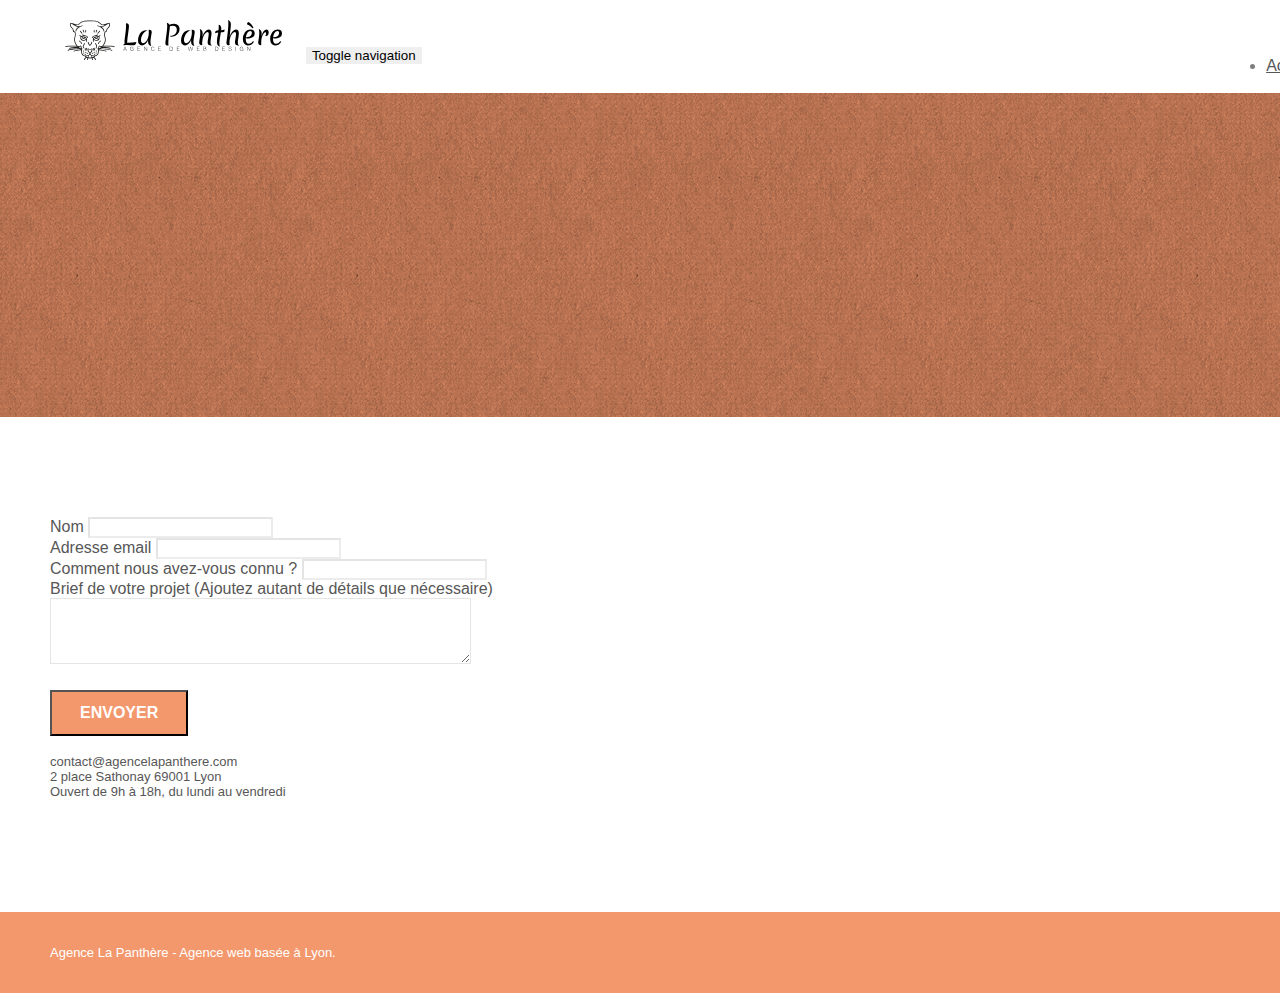
==== page2.html @ 2d872449 "Initial commit" ====
<!doctype html>
<html lang="fr">
<head>
    <meta charset="utf-8">
    <meta name="keywords" content="">
    <meta name="description" content="L'agence panthère est une agence de web design qui aide les entreprises a devenir attractive sur internet"">
    <meta name="viewport" content="width=device-width, initial-scale=1.0, viewport-fit=cover">
    <link rel="shortcut icon" type="image/png" href="favicon.jpg">
    
	<link rel="stylesheet" type="text/css" href="./css/bootstrap.min.css">
	<link rel="stylesheet" type="text/css" href="style.css">
	<link rel="stylesheet" type="text/css" href="./css/font-awesome.min.css">
	<link rel="stylesheet" type="text/css" href="./css/et-line.min.css">
	
    
	<script src="./js/jquery-2.1.0.min.js"></script>
	<script src="./js/bootstrap.min.js"></script>
	<script src="./js/blocs.min.js"></script>
	<script src="./js/jqBootstrapValidation.js"></script>
	<script src="./js/formHandler.js"></script>
    <title>page2</title>

    
<!-- Analytics -->
 
<!-- Analytics END -->
    
</head>
<body>
<!-- Principal conteneur -->
<div class="page-container">
    
<!-- bloc-0 -->
<div class="bloc bgc-white l-bloc " id="bloc-0">
	<div class="container bloc-sm">
		<nav class="navbar row">
			<div class="navbar-header">
				<a class="navbar-brand" href="index.html"><img src="img/agence-la-panthere-monochrome.svg" alt="atlanta web design logo" height="40" /></a>
				<button id="nav-toggle" type="button" class="ui-navbar-toggle navbar-toggle" data-toggle="collapse" data-target=".navbar-1">
					<span class="sr-only">Toggle navigation</span><span class="icon-bar"></span><span class="icon-bar"></span><span class="icon-bar"></span>
				</button>
			</div>
			<div class="collapse navbar-collapse navbar-1 special-dropdown-nav">
				<ul class="site-navigation nav navbar-nav">
					<li>
						<a href="index.html">Accueil</a>
					</li>
					<li>
					</li>
					<li>
						<a href="page2.html">page2 &gt;</a>
					</li>
				</ul>
			</div>
		</nav>
	</div>
</div>
<!-- bloc-0 END -->

<!-- bloc-6 -->
<div class="bloc bg-dots-bg bg-repeat bgc-atomic-tangerine d-bloc bloc-bg-texture texture-paper" id="bloc-6">
	<div class="container bloc-lg">
		<div class="row">
			<div class="col-sm-12">
				<h1 class="text-center hero-bloc-text tc-white">
					Parlons web design !
				</h1>
				<p class="text-center mg-lg tc-white tight-width-whitespace">
					Nous sommes ravis que vous souhaitiez collaborer avec notre agence.<br>
					Parlez-nous de votre projet en complétant le formulaire ci-dessous.
				</p>
			</div>
		</div>
	</div>
</div>
<!-- bloc-6 END -->

<!-- bloc-7 -->
<div class="bloc bgc-white l-bloc" id="bloc-7">
	<div class="container bloc-lg">
		<div class="row">
			<div class="col-sm-6">
				<form id="form_1" novalidate success-msg="Your message has been sent." fail-msg="Sorry it seems that our mail server is not responding, Sorry for the inconvenience!">
					<div class="form-group">
						<label>
							Nom
						
						<input id="name" class="form-control" required /></label>
					</div>
					<div class="form-group">
						<label>
							Adresse email
						
						<input id="email" class="form-control" type="email" required /></label>
					</div>
					<div class="form-group">
						<label>
							Comment nous avez-vous connu ?
						
						<input class="form-control" type="email" required id="input_504" /></label>
					</div>
					<div class="form-group">
						<label>
							Brief de votre projet (Ajoutez autant de détails que nécessaire)<br>
						<textarea id="message" class="form-control" rows="4" cols="50" required></textarea></label>
					</div> 
					<button class="bloc-button btn btn-lg btn-block cta-hero btn-atomic-tangerine" type="submit">
						Envoyer
					</button>
				</form>
			</div>
			<div class="col-sm-6">
				<p>
					contact@agencelapanthere.com<br>2 place Sathonay 69001 Lyon<br>Ouvert de 9h à 18h, du lundi au vendredi<br>
				</p>
			</div>
		</div>
	</div>
</div>
<!-- bloc-7 END -->

<!-- ScrollToTop Button -->
<a class="bloc-button btn btn-d scrollToTop" onclick="scrollToTarget('1')"><span class="fa fa-chevron-up"></span></a>
<!-- ScrollToTop Button END-->


<!-- Footer - bloc-8 -->
<div class="bloc bgc-atomic-tangerine d-bloc" id="bloc-8">
	<div class="container bloc-sm">
		<div class="row">
			<div class="col-sm-12">
				<p class="text-center white">
					Agence La Panthère - Agence web basée à Lyon.<br>
				</p>
			</div>
		</div>
	</div>
</div>
<!-- Footer - bloc-8 END -->

</div>
<!-- Principal conteneur END -->
    

</body>
</html>
---- style.css ----
body {
    margin: 0;
    padding: 0;
    background: #FFF;
    overflow-x: hidden;
    -webkit-font-smoothing: antialiased;
    -moz-osx-font-smoothing: grayscale;
}
.text-center{
    font-size: 13px;
}

a,
button {
    transition: all .3s ease-in-out;
    outline: none!important;
}

a:hover {
    text-decoration: none;
    cursor: pointer;
}

#page-loading-blocs-notifaction {
    position: fixed;
    top: 0;
    bottom: 0;
    width: 100%;
    z-index: 100000;
    background: #FFFFFF url("img/pageload-spinner.gif") no-repeat center center;
}

.bloc {
    width: 100%;
    clear: both;
    background: 50% 50% no-repeat;
    padding: 0 50px;
    -webkit-background-size: cover;
    -moz-background-size: cover;
    -o-background-size: cover;
    background-size: cover;
    position: relative;
}

.bloc .container {
    padding-left: 0;
    padding-right: 0;
}

.bloc-lg {
    padding: 100px 50px;
}

.bloc-md {
    padding: 50px;
}

.bloc-sm {
    padding: 20px 50px;
}

.bg-center,
.bg-l-edge,
.bg-r-edge,
.bg-t-edge,
.bg-b-edge,
.bg-tl-edge,
.bg-bl-edge,
.bg-tr-edge,
.bg-br-edge,
.bg-repeat {
    -webkit-background-size: auto!important;
    -moz-background-size: auto!important;
    -o-background-size: auto!important;
    background-size: auto!important;
}

.bg-repeat {
    background: repeat;
}

.bg-t-edge {
    background: top no-repeat;
}

.bloc-bg-texture::before {
    content: "";
    background-size: 2px 2px;
    position: absolute;
    top: 0;
    bottom: 0;
    left: 0;
    right: 0;
}

.texture-paper::before {
    background: url("img/texture-paper.png");
    background-size: 280px 280px;
}

.b-parallax {
    background-attachment: fixed;
}

.d-bloc {
    color: rgba(255, 255, 255, .7);
}

.d-bloc button:hover {
    color: rgba(255, 255, 255, .9);
}

.d-bloc .icon-round,
.d-bloc .icon-square,
.d-bloc .icon-rounded,
.d-bloc .icon-semi-rounded-a,
.d-bloc .icon-semi-rounded-b {
    border-color: rgba(255, 255, 255, .9);
}

.d-bloc .divider-h span {
    border-color: rgba(255, 255, 255, .2);
}

.d-bloc .a-btn,
.d-bloc .navbar a,
.d-bloc .navbar-brand,
.d-bloc a .icon-sm,
.d-bloc a .icon-md,
.d-bloc a .icon-lg,
.d-bloc a .icon-xl,
.d-bloc h1 a,
.d-bloc h3 a,
.d-bloc h2 a,
.d-bloc h4 a,
.d-bloc h5 a,
.d-bloc h6 a,
.d-bloc p a {
    color: rgba(255, 255, 255, .6);
}

.d-bloc .a-btn:hover,
.d-bloc .navbar a:hover,
.d-bloc .navbar-brand:hover,
.d-bloc a:hover .icon-sm,
.d-bloc a:hover .icon-md,
.d-bloc a:hover .icon-lg,
.d-bloc a:hover .icon-xl,
.d-bloc h1 a:hover,
.d-bloc h3 a:hover,
.d-bloc h2 a:hover,
.d-bloc h4 a:hover,
.d-bloc h5 a:hover,
.d-bloc h6 a:hover,
.d-bloc p a:hover {
    color: rgba(255, 255, 255, 1);
}

.d-bloc .navbar-toggle .icon-bar {
    background: rgba(255, 255, 255, 1);
}

.d-bloc .btn-wire,
.d-bloc .btn-wire:hover {
    color: rgba(255, 255, 255, 1);
    border-color: rgba(255, 255, 255, 1);
}

.d-bloc .panel {
    color: rgba(0, 0, 0, .5);
}

.d-bloc .panel button:hover {
    color: rgba(0, 0, 0, .7);
}

.d-bloc .panel icon {
    border-color: rgba(0, 0, 0, .7);
}

.d-bloc .panel .divider-h span {
    border-color: rgba(0, 0, 0, .1);
}

.d-bloc .panel .a-btn {
    color: rgba(0, 0, 0, .6);
}

.d-bloc .panel .a-btn:hover {
    color: rgba(0, 0, 0, 1);
}

.d-bloc .panel .btn-wire,
.d-bloc .panel .btn-wire:hover {
    color: rgba(0, 0, 0, .7);
    border-color: rgba(0, 0, 0, .3);
}

.d-bloc .panel,
.l-bloc {
    color: rgba(0, 0, 0, .5);
}

.d-bloc .panel button:hover,
.l-bloc button:hover {
    color: rgba(0, 0, 0, .7);
}

.l-bloc .icon-round,
.l-bloc .icon-square,
.l-bloc .icon-rounded,
.l-bloc .icon-semi-rounded-a,
.l-bloc .icon-semi-rounded-b {
    border-color: rgba(0, 0, 0, .7);
}

.d-bloc .panel .divider-h span,
.l-bloc .divider-h span {
    border-color: rgba(0, 0, 0, .1);
}

.d-bloc .panel .a-btn,
.l-bloc .a-btn,
.l-bloc .navbar a,
.l-bloc .navbar-brand,
.l-bloc a .icon-sm,
.l-bloc a .icon-md,
.l-bloc a .icon-lg,
.l-bloc a .icon-xl,
.l-bloc h1 a,
.l-bloc h3 a,
.l-bloc h2 a,
.l-bloc h4 a,
.l-bloc h5 a,
.l-bloc h6 a,
.l-bloc p a {
    color: rgba(0, 0, 0, .6);
}

.d-bloc .panel .a-btn:hover,
.l-bloc .a-btn:hover,
.l-bloc .navbar a:hover,
.l-bloc .navbar-brand:hover,
.l-bloc a:hover .icon-sm,
.l-bloc a:hover .icon-md,
.l-bloc a:hover .icon-lg,
.l-bloc a:hover .icon-xl,
.l-bloc h1 a:hover,
.l-bloc h3 a:hover,
.l-bloc h2 a:hover,
.l-bloc h4 a:hover,
.l-bloc h5 a:hover,
.l-bloc h6 a:hover,
.l-bloc p a:hover {
    color: rgba(0, 0, 0, 1);
}

.l-bloc .navbar-toggle .icon-bar {
    color: rgba(0, 0, 0, .6);
}

.d-bloc .panel .btn-wire,
.d-bloc .panel .btn-wire:hover,
.l-bloc .btn-wire,
.l-bloc .btn-wire:hover {
    color: rgba(0, 0, 0, .7);
    border-color: rgba(0, 0, 0, .3);
}

.voffset {
    margin-top: 30px;
}

.voffset-lg {
    margin-top: 80px;
}

.row-no-gutters {
    margin-right: 0;
    margin-left: 0;
}

.row.row-no-gutters > [class^="col-"],
.row.row-no-gutters > [class*=" col-"] {
    padding-right: 0;
    padding-left: 0;
}

#bloc-1-hero h1 {
    font-size: 32px;
}

.navbar {
    margin-bottom: 0;
    z-index: 1;
}

.navbar-brand {
    height: auto;
    padding: 3px 15px;
    font-size: 25px;
    font-weight: normal;
    font-weight: 600;
    line-height: 44px;
}

.navbar-brand img {
    max-height: 200px;
    margin: 0 5px 0 0;
    display: inline;
}

.navbar-brand img[src$=svg] {
    min-width: 100px;
}

.nav-center .navbar-brand img {
    margin: 0;
}

.navbar .nav {
    padding-top: 2px;
    margin-right: -16px;
    float: right;
    z-index: 1;
}

.nav > li {
    float: left;
    margin-top: 4px;
    font-size: 16px;
}

.navbar-nav .open .dropdown-menu > li > a {
    text-align: inherit;
}

.nav > li a:hover,
.nav > li a:focus {
    background: transparent;
}

.navbar-toggle {
    margin: 10px 10px 0 0;
    border: 0px;
}

.navbar-toggle:hover {
    background: transparent!important;
}

.navbar-toggle .icon-bar {
    background-color: rgba(0, 0, 0, .5);
    width: 26px;
}

.nav-invert .navbar .nav {
    float: left;
}

.nav-invert .navbar-header,
.nav-invert .navbar-brand {
    float: right;
    position: relative;
    z-index: 2;
}

@media (min-width: 768px) {
    .site-navigation {
        position: absolute;
        top: 50%;
        right: 20px;
        transform: translate(0, -50%);
        -webkit-transform: translateY(-50%);
    }
    .nav > li .dropdown-menu a,
    .nav > li .dropdown-menu a:hover {
        color: #484848;
    }
    .nav-invert .site-navigation {
        left: 0;
        right: 0;
    }
    .nav-center {
        text-align: center;
    }
    .nav-center .navbar-header {
        width: 100%;
    }
    .nav-center .navbar-header,
    .nav-center .navbar-brand,
    .nav-center .nav > li {
        float: none;
        display: inline-block;
    }
    .nav-center .site-navigation {
        position: relative;
        width: 100%;
        right: 0;
        margin-right: 0px;
        margin-top: 20px;
    }
    .nav-center.mini-nav .navbar-toggle {
        float: none;
        margin: 10px auto 0;
    }
}

.nav > li > .dropdown a {
    background: none!important;
    display: block;
    padding: 14px 15px;
}

nav .caret {
    margin: 0 5px;
}

.dropdown-menu .dropdown-menu {
    top: -8px;
    left: 100%;
}

.dropdown-menu .dropmenu-flow-right {
    top: 100%;
    left: 0;
    margin-left: -1px;
    border-top-left-radius: 0;
    border-top-right-radius: 0;
}

.dropdown-menu .dropdown span {
    border: 4px solid black;
    border-top-color: transparent;
    border-right-color: transparent;
    border-bottom-color: transparent;
    margin: 6px -5px 0 0!important;
    float: right;
}

.mg-md {
    margin-top: 10px;
    margin-bottom: 20px;
}

.mg-lg {
    margin-top: 10px;
    margin-bottom: 40px;
}

.btn {
    margin: 0 5px 5px 0;
}

.btn.pull-right {
    margin: 0 0 5px 5px;
}

.btn-d,
.btn-d:hover,
.btn-d:focus {
    color: #FFF;
    background: rgba(0, 0, 0, .3);
}

button {
    outline: none!important;
}

.btn-rd {
    border-radius: 40px;
}

.btn-clean {
    border: 1px solid rgba(0, 0, 0, .08);
    border-bottom-color: rgba(0, 0, 0, .1);
    text-shadow: 0 1px 0 rgba(0, 0, 1, .1);
    box-shadow: 0 1px 3px rgba(0, 0, 1, .25), inset 0 1px 0 0 rgba(255, 255, 255, .15);
}

.icon-md {
    font-size: 30px!important;
}

.icon-lg {
    font-size: 60px!important;
}

.sm-shadow {
    text-shadow: 0 1px 2px rgba(0, 0, 0, .3);
}

.panel-sq,
.panel-sq .panel-heading,
.panel-sq .panel-footer {
    border-radius: 0;
}

.panel-rd {
    border-radius: 30px;
}

.panel-rd .panel-heading {
    border-radius: 29px 29px 0 0;
}

.panel-rd .panel-footer {
    border-radius: 0 0 29px 29px;
}

.form-control {
    border-color: rgba(0, 0, 0, .1);
    box-shadow: none;
}

.scrollToTop {
    width: 40px;
    height: 40px;
    position: fixed;
    bottom: 20px;
    right: 20px;
    opacity: 0;
    z-index: 500;
    transition: all .3s ease-in-out;
}

.scrollToTop span {
    margin-top: 6px;
}

.showScrollTop {
    font-size: 14px;
    opacity: 1;
}

a[data-lightbox] {
    position: relative;
    display: block;
    text-align: center;
}

a[data-lightbox]:hover::before {
    content: "+";
    font-family: "HelveticaNeue-Light", "Helvetica Neue Light", "Helvetica Neue", Helvetica, Arial;
    font-size: 32px;
    width: 50px;
    height: 50px;
    margin-left: -25px;
    border-radius: 50%;
    background: rgba(0, 0, 0, .6);
    color: #FFF;
    font-weight: 100;
    z-index: 1;
    position: absolute;
    top: 50%;
    transform: translateY(-50%);
    -webkit-transform: translateY(-50%);
}

a[data-lightbox]:hover img {
    opacity: 0.6;
    -webkit-animation-fill-mode: none;
    animation-fill-mode: none;
}

#lightbox-modal {
    display: flex;
    align-items: center;
}

#lightbox-modal .modal-dialog {
    width: 90%;
    max-width: 900px;
    margin: 0 auto 0;
}

#lightbox-modal .modal-dialog img {
    max-height: 90vh;
    margin: 0 auto;
}

.lightbox-caption {
    padding: 20px;
    color: #FFF;
    background: rgba(0, 0, 0, .5);
    position: absolute;
    left: 15px;
    right: 15px;
    bottom: 5px;
}

.close-lightbox {
    color: #FFF;
    font-size: 30px;
    position: absolute;
    top: 20px;
    right: 20px;
    z-index: 20;
    background: rgba(0, 0, 0, .5);
    border: none;
    line-height: 30px;
    padding: 0 9px 5px;
    opacity: 0.3;
}

.close-lightbox:hover,
.next-lightbox:hover,
.prev-lightbox:hover {
    opacity: 1.0;
    color: #FFF;
}

.next-lightbox,
.prev-lightbox {
    font-size: 20px;
    color: rgba(255, 255, 255, .9);
    background: rgba(0, 0, 0, .5);
    transition: all .2s ease-in-out;
    position: absolute;
    top: 45%;
    z-index: 1;
    opacity: 0.4;
}

.next-lightbox {
    padding: 6px 8px 1px 13px;
    right: 25px;
}

.prev-lightbox {
    padding: 6px 13px 1px 10px;
    left: 25px;
}

.snapshot-lb .modal-body {
    padding-bottom: 45px;
}

.snapshot-lb .lightbox-caption {
    padding: 0;
    color: rgba(0, 0, 0, .5);
    background: none;
}

h1,
h2,
h3,
h4,
h5,
h6,
p,
label,
.btn,
a {
    font-family: "helvetica";
    font-weight: 400;
    color: #575757!important;
}

.container {
    max-width: 1000px;
}

.hero-bloc-text {
    font-size: 38px;
}

.hero-bloc-text-sub {
    font-size: 36px;
}

.statement-bloc-text {
    line-height: 26px;
    font-style: italic;
    font-size: 20px;
    text-align: center;
    font-weight: lighter;
    max-width: 520px;
    margin: auto auto auto auto;
}

p {
    font-size: 13px;
}

.tight-width-whitespace {
    max-width: 600px;
    margin: auto auto auto auto;
}

.h1 {
    font-size: 20px;
    font-family: "Open Sans";
}

.cta-hero {
    margin-top: 22px;
    color: #FFFFFF!important;
    text-transform: uppercase;
    padding: 12px 28px 12px 28px;
    font-size: 16px;
    font-weight: 700;
}

.social {
    max-width: 400px;
    margin: auto auto auto auto;
}

h3 {
    font-size: 22px;
    line-height: 1.4em;
}

h2 {
    font-size: 15px;
    text-transform: uppercase;
    font-weight: 700;
    color: #333333!important;
}

.med-width-whitespace {
    max-width: 800px;
    margin: auto auto auto auto;
    box-shadow: 0px 0px 0px #000000;
}

h1 {
    color: #333333!important;
}

h4 {
    color: #333333!important;
}

.icons {
    margin-bottom: 14px;
    margin-top: 24px;
}

.white {
    color: #FFFFFF!important;
}

.portfolio-thumb {
    margin-bottom: 24px;
}

.portfolio-row {
    margin-bottom: 44px;
    margin-top: 50px;
}

.avatar {
    box-shadow: 0px 4px 9px rgba(0, 0, 0, 0.3);
}

.black-background {
    background-color: rgba(165, 147, 99, 0.7);
    padding: 40px 40px 40px 40px;
}

.bold-link {
    font-weight: 900;
    text-decoration: underline!important;
}

.bgc-white {
    background-color: #FFFFFF;
}

.bgc-dark-slate-blue {
    background-color: #364577;
}

.bgc-atomic-tangerine {
    background-color: #F3976C;
}

.tc-white {
    color: #F3976C!important;
}

.btn-atomic-tangerine {
    background: #F3976C;
    color: #FFFFFF!important;
}

.btn-atomic-tangerine:hover {
    background: #c27956!important;
    color: #FFFFFF!important;
}

.ltc-white {
    color: #FFFFFF!important;
}

.ltc-white:hover {
    color: #cccccc!important;
}

.ltc-atomic-tangerine {
    color: #F3976C!important;
}

.ltc-atomic-tangerine:hover {
    color: #c27956!important;
}

.icon-dark-slate-blue {
    color: #364577!important;
    border-color: #364577!important;
}

.bg-dots-bg {
    background-image: url("img/dots-bg.png");
}

.bg-lines-h2-bg {
    background-image: url("img/lines-h2-bg.png");
}

.bg-banniere {
    background-image: url("img/agence-la-panthere.jpg");
}

.bg-presentation {
    background-image: url("img/image-de-presentation.bmp");
}

@media (max-width: 1024px) {
    .bloc {
        padding-left: 20px;
        padding-right: 20px;
    }
    .bloc.full-width-bloc,
    .bloc-tile-2.full-width-bloc .container,
    .bloc-tile-3.full-width-bloc .container,
    .bloc-tile-4.full-width-bloc .container {
        padding-left: 0;
        padding-right: 0;
    }
}



@media (max-width: 767px) {
    .page-container {
        overflow-x: hidden;
        position: relative;
    }
    h1,
    h2,
    h3,
    h4,
    h5,
    h6,
    p,
    #disqus_thread {
        padding-left: 10px!important;
        padding-right: 10px!important;
    }
    .b-parallax {
        background-attachment: scroll;
    }
    .navbar .nav {
        padding-top: 0;
        border-top: 1px solid rgba(0, 0, 0, .2);
        float: none!important;
    }
    .navbar.row {
        margin-left: 0;
        margin-right: 0;
    }
    .site-navigation {
        position: inherit;
        transform: none;
        -webkit-transform: none;
        -ms-transform: none;
    }
    .nav > li {
        margin-top: 0;
        border-bottom: 1px solid rgba(0, 0, 0, .1);
        background: rgba(0, 0, 0, .05);
        text-align: left;
        padding-left: 15px;
        width: 100%;
    }
    .nav > li:hover {
        background: rgba(0, 0, 0, .08);
    }
    .dropdown .dropdown a .caret {
        float: none;
        margin: 5px 0 0 10px!important;
        border: 4px solid black;
        border-bottom-color: transparent;
        border-right-color: transparent;
        border-left-color: transparent;
    }
    #hero-bloc .navbar .nav {
        background: rgba(0, 0, 0, .8);
    }
    #hero-bloc .navbar .nav a {
        color: rgba(255, 255, 255, .6);
    }
    .hero {
        padding: 50px 0;
    }
    .hero-nav {
        left: -1px;
        right: -1px;
    }
    .navbar-collapse {
        padding: 0;
        overflow-x: hidden;
        -webkit-box-shadow: none;
        box-shadow: none;
    }
    .navbar-brand img {
        max-height: 40px;
        width: auto;
    }
    .nav-invert .navbar-header {
        float: none;
        width: 100%;
    }
    .nav-invert .navbar-toggle {
        float: left;
        margin-left: 10px;
    }
    .bloc {
        padding-left: 0;
        padding-right: 0;
    }
    .bloc-xxl,
    .bloc-xl,
    .bloc-lg {
        padding: 40px 0;
    }
    .bloc-sm,
    .bloc-md {
        padding-left: 0;
        padding-right: 0;
    }
    .bloc-tile-2 .container,
    .bloc-tile-3 .container,
    .bloc-tile-4 .container,
    .bloc-fill-screen .fill-bloc-top-edge,
    .bloc-fill-screen .fill-bloc-bottom-edge {
        padding-left: 0;
        padding-right: 0;
    }
    .a-block {
        padding: 0 10px;
    }
    .btn-dwn {
        display: none;
    }
    .voffset {
        margin-top: 5px;
    }
    .voffset-md {
        margin-top: 20px;
    }
    .voffset-lg {
        margin-top: 30px;
    }
    form {
        padding: 5px;
    }
    .close-lightbox {
        display: inline-block;
    }
    .blocsapp-device-iphone5 {
        background-size: 216px 425px;
        padding-top: 60px;
        width: 216px;
        height: 425px;
    }
    .blocsapp-device-iphone5 img {
        width: 180px;
        height: 320px;
    }
}
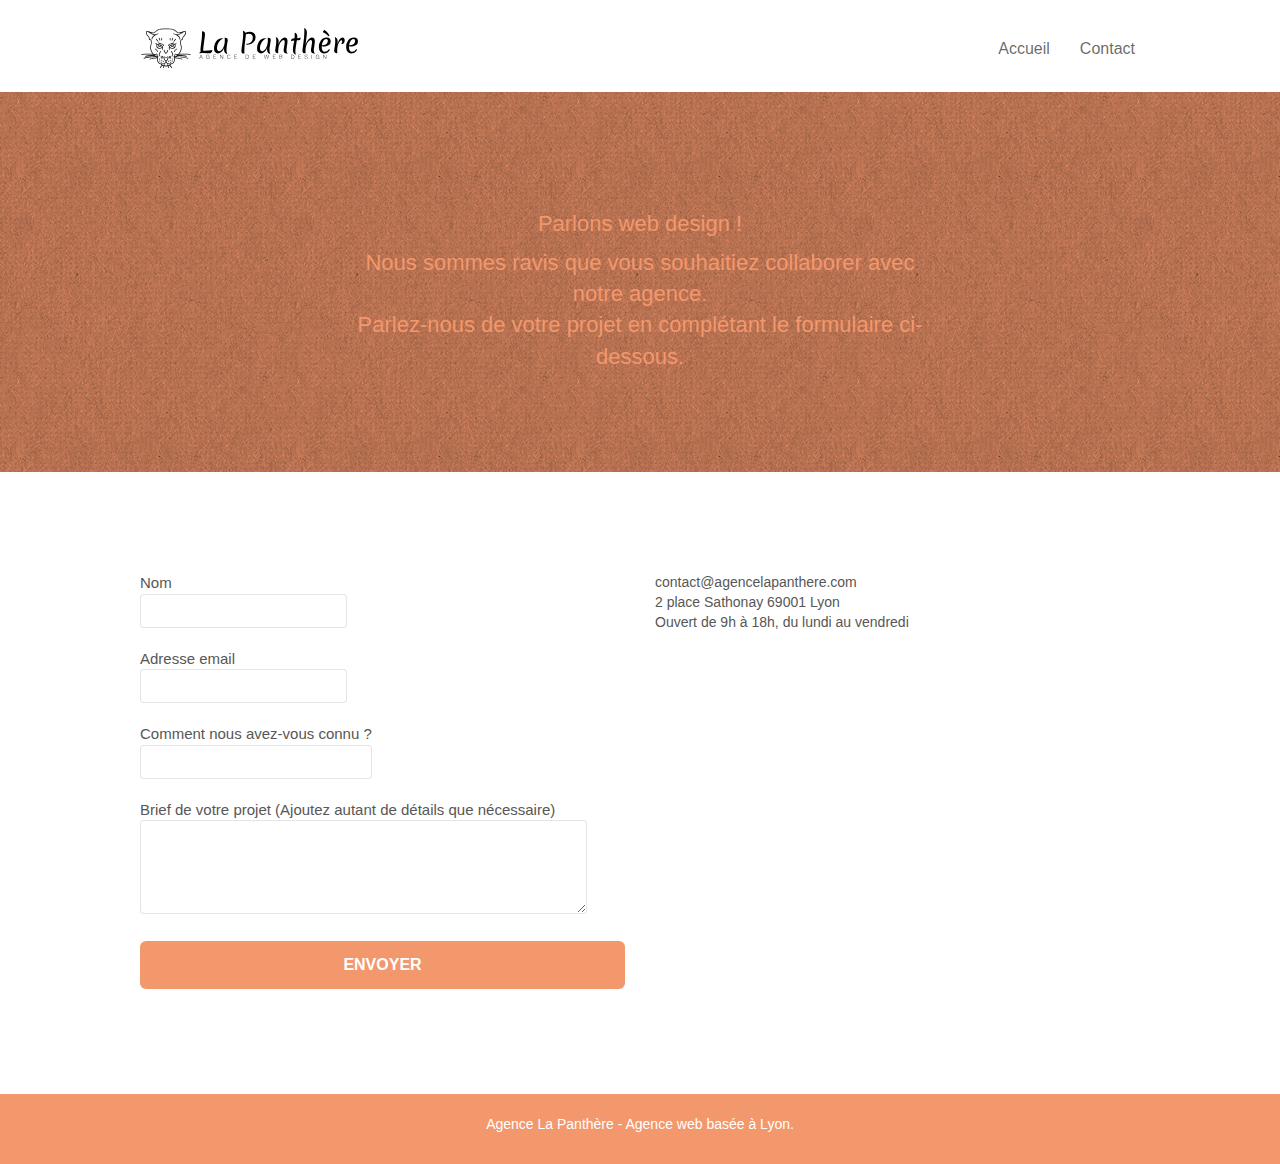
==== commit ac1fcb17: "mise en page de la taille du texte" ====
--- a/page2.html
+++ b/page2.html
@@ -7,9 +7,9 @@
     <meta name="viewport" content="width=device-width, initial-scale=1.0, viewport-fit=cover">
     <link rel="shortcut icon" type="image/png" href="favicon.jpg">
     
-	<link rel="stylesheet" type="text/css" href="./css/bootstrap.min.css">
+	<link rel="stylesheet" type="text/css" href="./css/bootstrap.css">
 	<link rel="stylesheet" type="text/css" href="style.css">
-	<link rel="stylesheet" type="text/css" href="./css/font-awesome.min.css">
+	<link rel="stylesheet" type="text/css" href="./css/font-awesome.css">
 	<link rel="stylesheet" type="text/css" href="./css/et-line.min.css">
 	
     
@@ -18,7 +18,7 @@
 	<script src="./js/blocs.min.js"></script>
 	<script src="./js/jqBootstrapValidation.js"></script>
 	<script src="./js/formHandler.js"></script>
-    <title>page2</title>
+    <title>Contact</title>
 
     
 <!-- Analytics -->
@@ -48,7 +48,7 @@
 					<li>
 					</li>
 					<li>
-						<a href="page2.html">page2 &gt;</a>
+						<a href="page2.html">Contact</a>
 					</li>
 				</ul>
 			</div>
--- a/style.css
+++ b/style.css
@@ -69,10 +69,10 @@
 .bg-tr-edge,
 .bg-br-edge,
 .bg-repeat {
-    -webkit-background-size: auto!important;
-    -moz-background-size: auto!important;
-    -o-background-size: auto!important;
-    background-size: auto!important;
+    -webkit-background-size: auto;
+    -moz-background-size: auto;
+    -o-background-size: auto;
+    background-size: auto;
 }
 
 .bg-repeat {
@@ -346,7 +346,7 @@
 }
 
 .navbar-toggle:hover {
-    background: transparent!important;
+    background: transparent;
 }
 
 .navbar-toggle .icon-bar {
@@ -407,7 +407,7 @@
 }
 
 .nav > li > .dropdown a {
-    background: none!important;
+    background: none;
     display: block;
     padding: 14px 15px;
 }
@@ -438,9 +438,12 @@
     float: right;
 }
 
+
 .mg-md {
     margin-top: 10px;
     margin-bottom: 20px;
+    font-weight: bold;
+    font-size: 17px;
 }
 
 .mg-lg {
@@ -464,7 +467,7 @@
 }
 
 button {
-    outline: none!important;
+    outline: none;
 }
 
 .btn-rd {
@@ -479,11 +482,11 @@
 }
 
 .icon-md {
-    font-size: 30px!important;
+    font-size: 30px;
 }
 
 .icon-lg {
-    font-size: 60px!important;
+    font-size: 60px;
 }
 
 .sm-shadow {
@@ -654,7 +657,7 @@
 a {
     font-family: "helvetica";
     font-weight: 400;
-    color: #575757!important;
+    color: #575757;
 }
 
 .container {
@@ -680,7 +683,7 @@
 }
 
 p {
-    font-size: 13px;
+    font-size: 14px;
 }
 
 .tight-width-whitespace {
@@ -695,7 +698,7 @@
 
 .cta-hero {
     margin-top: 22px;
-    color: #FFFFFF!important;
+    color: #FFFFFF;
     text-transform: uppercase;
     padding: 12px 28px 12px 28px;
     font-size: 16px;
@@ -707,16 +710,15 @@
     margin: auto auto auto auto;
 }
 
-h3 {
+h2 {
     font-size: 22px;
     line-height: 1.4em;
 }
 
-h2 {
+h3 {
     font-size: 15px;
-    text-transform: uppercase;
     font-weight: 700;
-    color: #333333!important;
+    color: #333333;
 }
 
 .med-width-whitespace {
@@ -726,11 +728,11 @@
 }
 
 h1 {
-    color: #333333!important;
+    color: #333333;
 }
 
 h4 {
-    color: #333333!important;
+    color: #333333;
 }
 
 .icons {
@@ -739,7 +741,8 @@
 }
 
 .white {
-    color: #FFFFFF!important;
+    color: #FFFFFF;
+    font-size: 14px;
 }
 
 .portfolio-thumb {
@@ -762,11 +765,12 @@
 
 .bold-link {
     font-weight: 900;
-    text-decoration: underline!important;
+    text-decoration: underline;
 }
 
 .bgc-white {
     background-color: #FFFFFF;
+    font-size: 15px;
 }
 
 .bgc-dark-slate-blue {
@@ -778,38 +782,39 @@
 }
 
 .tc-white {
-    color: #F3976C!important;
+    color: #F3976C;
+    font-size: 22px;
 }
 
 .btn-atomic-tangerine {
     background: #F3976C;
-    color: #FFFFFF!important;
+    color: #FFFFFF;
 }
 
 .btn-atomic-tangerine:hover {
-    background: #c27956!important;
-    color: #FFFFFF!important;
+    background: #c27956;
+    color: #FFFFFF;
 }
 
 .ltc-white {
-    color: #FFFFFF!important;
+    color: #FFFFFF;
 }
 
 .ltc-white:hover {
-    color: #cccccc!important;
+    color: #cccccc;
 }
 
 .ltc-atomic-tangerine {
-    color: #F3976C!important;
+    color: #F3976C;
 }
 
 .ltc-atomic-tangerine:hover {
-    color: #c27956!important;
+    color: #c27956;
 }
 
 .icon-dark-slate-blue {
-    color: #364577!important;
-    border-color: #364577!important;
+    color: #364577;
+    border-color: #364577;
 }
 
 .bg-dots-bg {
@@ -827,7 +832,26 @@
 .bg-presentation {
     background-image: url("img/image-de-presentation.bmp");
 }
-
+.center-1{
+    width: 65%;
+    margin-left: 20%;
+    font-weight: 500;
+}
+.center-2{
+    font-family: Arial, Helvetica, sans-serif;
+font-style: italic;
+font-size: 20px;
+width: 81%;
+margin-bottom: 0;
+}
+.center-3{
+    font-weight: lighter;
+    font-size: 20px;
+    margin-top: 0;
+    margin-right: 20%;
+    color:rgb(122, 120, 120);
+    
+}
 @media (max-width: 1024px) {
     .bloc {
         padding-left: 20px;
@@ -857,8 +881,8 @@
     h6,
     p,
     #disqus_thread {
-        padding-left: 10px!important;
-        padding-right: 10px!important;
+        padding-left: 10px;
+        padding-right: 10px;
     }
     .b-parallax {
         background-attachment: scroll;
@@ -866,7 +890,7 @@
     .navbar .nav {
         padding-top: 0;
         border-top: 1px solid rgba(0, 0, 0, .2);
-        float: none!important;
+        float: none;
     }
     .navbar.row {
         margin-left: 0;
@@ -891,7 +915,7 @@
     }
     .dropdown .dropdown a .caret {
         float: none;
-        margin: 5px 0 0 10px!important;
+        margin: 5px 0 0 10px;
         border: 4px solid black;
         border-bottom-color: transparent;
         border-right-color: transparent;
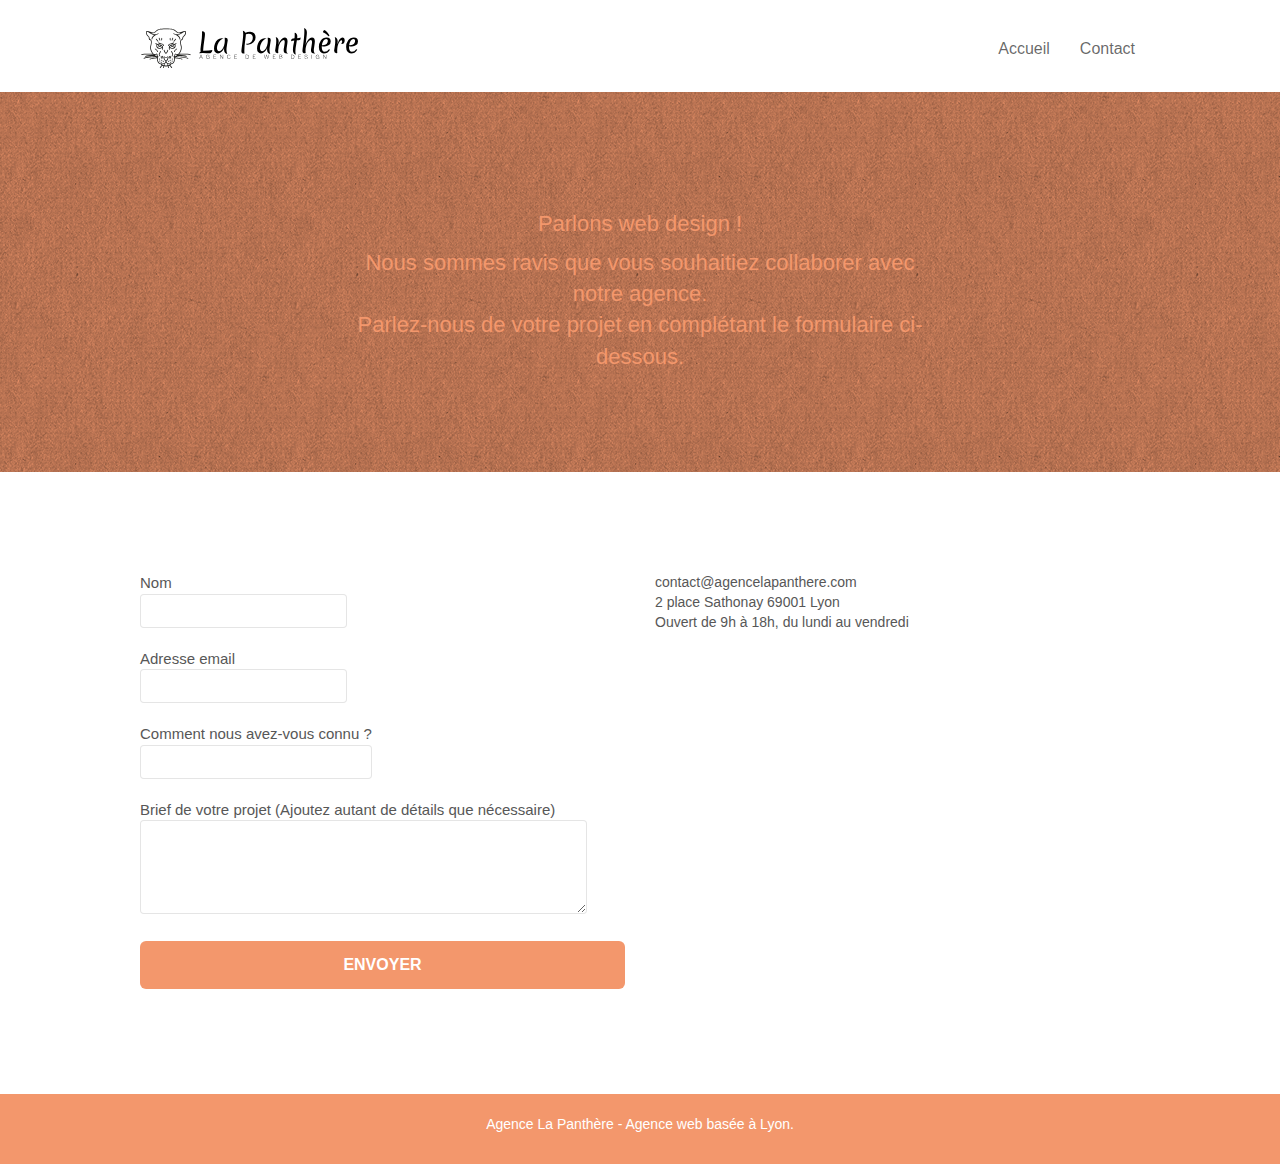
==== commit f2b9a9f3: "modification script" ====
--- a/page2.html
+++ b/page2.html
@@ -10,12 +10,12 @@
 	<link rel="stylesheet" type="text/css" href="./css/bootstrap.css">
 	<link rel="stylesheet" type="text/css" href="style.css">
 	<link rel="stylesheet" type="text/css" href="./css/font-awesome.css">
-	<link rel="stylesheet" type="text/css" href="./css/et-line.min.css">
+	<link rel="stylesheet" type="text/css" href="./css/et-line.css">
 	
     
-	<script src="./js/jquery-2.1.0.min.js"></script>
-	<script src="./js/bootstrap.min.js"></script>
-	<script src="./js/blocs.min.js"></script>
+	<script src="./js/jquery-2.1.0.js"></script>
+	<script src="./js/bootstrap.js"></script>
+	<script src="./js/blocs.js"></script>
 	<script src="./js/jqBootstrapValidation.js"></script>
 	<script src="./js/formHandler.js"></script>
     <title>Contact</title>
--- a/style.css
+++ b/style.css
@@ -96,6 +96,7 @@
 .texture-paper::before {
     background: url("img/texture-paper.png");
     background-size: 280px 280px;
+    filter: contrast(1.75);
 }
 
 .b-parallax {
--- a/css/et-line.css
+++ b/css/et-line.css
@@ -0,0 +1,519 @@
+@font-face {
+    font-family: et-line;
+    src: url(../fonts/et-line.eot);
+    src: url(../fonts/et-line.eot?#iefix) format('embedded-opentype'), url(../fonts/et-line.woff) format('woff'), url(../fonts/et-line.ttf) format('truetype'), url(../fonts/et-line.svg#et-line) format('svg');
+    font-weight: 400;
+    font-style: normal
+}
+
+.et-icon-adjustments,
+.et-icon-alarmclock,
+.et-icon-anchor,
+.et-icon-aperture,
+.et-icon-attachment,
+.et-icon-bargraph,
+.et-icon-basket,
+.et-icon-beaker,
+.et-icon-bike,
+.et-icon-book-open,
+.et-icon-briefcase,
+.et-icon-browser,
+.et-icon-calendar,
+.et-icon-camera,
+.et-icon-caution,
+.et-icon-chat,
+.et-icon-circle-compass,
+.et-icon-clipboard,
+.et-icon-clock,
+.et-icon-cloud,
+.et-icon-compass,
+.et-icon-desktop,
+.et-icon-dial,
+.et-icon-document,
+.et-icon-documents,
+.et-icon-download,
+.et-icon-dribbble,
+.et-icon-edit,
+.et-icon-envelope,
+.et-icon-expand,
+.et-icon-facebook,
+.et-icon-flag,
+.et-icon-focus,
+.et-icon-gears,
+.et-icon-genius,
+.et-icon-gift,
+.et-icon-global,
+.et-icon-globe,
+.et-icon-googleplus,
+.et-icon-grid,
+.et-icon-happy,
+.et-icon-hazardous,
+.et-icon-heart,
+.et-icon-hotairballoon,
+.et-icon-hourglass,
+.et-icon-key,
+.et-icon-laptop,
+.et-icon-layers,
+.et-icon-lifesaver,
+.et-icon-lightbulb,
+.et-icon-linegraph,
+.et-icon-linkedin,
+.et-icon-lock,
+.et-icon-magnifying-glass,
+.et-icon-map,
+.et-icon-map-pin,
+.et-icon-megaphone,
+.et-icon-mic,
+.et-icon-mobile,
+.et-icon-newspaper,
+.et-icon-notebook,
+.et-icon-paintbrush,
+.et-icon-paperclip,
+.et-icon-pencil,
+.et-icon-phone,
+.et-icon-picture,
+.et-icon-pictures,
+.et-icon-piechart,
+.et-icon-presentation,
+.et-icon-pricetags,
+.et-icon-printer,
+.et-icon-profile-female,
+.et-icon-profile-male,
+.et-icon-puzzle,
+.et-icon-quote,
+.et-icon-recycle,
+.et-icon-refresh,
+.et-icon-ribbon,
+.et-icon-rss,
+.et-icon-sad,
+.et-icon-scissors,
+.et-icon-scope,
+.et-icon-search,
+.et-icon-shield,
+.et-icon-speedometer,
+.et-icon-strategy,
+.et-icon-streetsign,
+.et-icon-tablet,
+.et-icon-target,
+.et-icon-telescope,
+.et-icon-toolbox,
+.et-icon-tools,
+.et-icon-tools-2,
+.et-icon-trophy,
+.et-icon-tumblr,
+.et-icon-twitter,
+.et-icon-upload,
+.et-icon-video,
+.et-icon-wallet,
+.et-icon-wine {
+    font-family: et-line;
+    speak: none;
+    font-style: normal;
+    font-weight: 400;
+    font-variant: normal;
+    text-transform: none;
+    line-height: 1;
+    -webkit-font-smoothing: antialiased;
+    -moz-osx-font-smoothing: grayscale;
+    display: inline-block
+}
+
+.et-icon-mobile:before {
+    content: "\e000"
+}
+
+.et-icon-laptop:before {
+    content: "\e001"
+}
+
+.et-icon-desktop:before {
+    content: "\e002"
+}
+
+.et-icon-tablet:before {
+    content: "\e003"
+}
+
+.et-icon-phone:before {
+    content: "\e004"
+}
+
+.et-icon-document:before {
+    content: "\e005"
+}
+
+.et-icon-documents:before {
+    content: "\e006"
+}
+
+.et-icon-search:before {
+    content: "\e007"
+}
+
+.et-icon-clipboard:before {
+    content: "\e008"
+}
+
+.et-icon-newspaper:before {
+    content: "\e009"
+}
+
+.et-icon-notebook:before {
+    content: "\e00a"
+}
+
+.et-icon-book-open:before {
+    content: "\e00b"
+}
+
+.et-icon-browser:before {
+    content: "\e00c"
+}
+
+.et-icon-calendar:before {
+    content: "\e00d"
+}
+
+.et-icon-presentation:before {
+    content: "\e00e"
+}
+
+.et-icon-picture:before {
+    content: "\e00f"
+}
+
+.et-icon-pictures:before {
+    content: "\e010"
+}
+
+.et-icon-video:before {
+    content: "\e011"
+}
+
+.et-icon-camera:before {
+    content: "\e012"
+}
+
+.et-icon-printer:before {
+    content: "\e013"
+}
+
+.et-icon-toolbox:before {
+    content: "\e014"
+}
+
+.et-icon-briefcase:before {
+    content: "\e015"
+}
+
+.et-icon-wallet:before {
+    content: "\e016"
+}
+
+.et-icon-gift:before {
+    content: "\e017"
+}
+
+.et-icon-bargraph:before {
+    content: "\e018"
+}
+
+.et-icon-grid:before {
+    content: "\e019"
+}
+
+.et-icon-expand:before {
+    content: "\e01a"
+}
+
+.et-icon-focus:before {
+    content: "\e01b"
+}
+
+.et-icon-edit:before {
+    content: "\e01c"
+}
+
+.et-icon-adjustments:before {
+    content: "\e01d"
+}
+
+.et-icon-ribbon:before {
+    content: "\e01e"
+}
+
+.et-icon-hourglass:before {
+    content: "\e01f"
+}
+
+.et-icon-lock:before {
+    content: "\e020"
+}
+
+.et-icon-megaphone:before {
+    content: "\e021"
+}
+
+.et-icon-shield:before {
+    content: "\e022"
+}
+
+.et-icon-trophy:before {
+    content: "\e023"
+}
+
+.et-icon-flag:before {
+    content: "\e024"
+}
+
+.et-icon-map:before {
+    content: "\e025"
+}
+
+.et-icon-puzzle:before {
+    content: "\e026"
+}
+
+.et-icon-basket:before {
+    content: "\e027"
+}
+
+.et-icon-envelope:before {
+    content: "\e028"
+}
+
+.et-icon-streetsign:before {
+    content: "\e029"
+}
+
+.et-icon-telescope:before {
+    content: "\e02a"
+}
+
+.et-icon-gears:before {
+    content: "\e02b"
+}
+
+.et-icon-key:before {
+    content: "\e02c"
+}
+
+.et-icon-paperclip:before {
+    content: "\e02d"
+}
+
+.et-icon-attachment:before {
+    content: "\e02e"
+}
+
+.et-icon-pricetags:before {
+    content: "\e02f"
+}
+
+.et-icon-lightbulb:before {
+    content: "\e030"
+}
+
+.et-icon-layers:before {
+    content: "\e031"
+}
+
+.et-icon-pencil:before {
+    content: "\e032"
+}
+
+.et-icon-tools:before {
+    content: "\e033"
+}
+
+.et-icon-tools-2:before {
+    content: "\e034"
+}
+
+.et-icon-scissors:before {
+    content: "\e035"
+}
+
+.et-icon-paintbrush:before {
+    content: "\e036"
+}
+
+.et-icon-magnifying-glass:before {
+    content: "\e037"
+}
+
+.et-icon-circle-compass:before {
+    content: "\e038"
+}
+
+.et-icon-linegraph:before {
+    content: "\e039"
+}
+
+.et-icon-mic:before {
+    content: "\e03a"
+}
+
+.et-icon-strategy:before {
+    content: "\e03b"
+}
+
+.et-icon-beaker:before {
+    content: "\e03c"
+}
+
+.et-icon-caution:before {
+    content: "\e03d"
+}
+
+.et-icon-recycle:before {
+    content: "\e03e"
+}
+
+.et-icon-anchor:before {
+    content: "\e03f"
+}
+
+.et-icon-profile-male:before {
+    content: "\e040"
+}
+
+.et-icon-profile-female:before {
+    content: "\e041"
+}
+
+.et-icon-bike:before {
+    content: "\e042"
+}
+
+.et-icon-wine:before {
+    content: "\e043"
+}
+
+.et-icon-hotairballoon:before {
+    content: "\e044"
+}
+
+.et-icon-globe:before {
+    content: "\e045"
+}
+
+.et-icon-genius:before {
+    content: "\e046"
+}
+
+.et-icon-map-pin:before {
+    content: "\e047"
+}
+
+.et-icon-dial:before {
+    content: "\e048"
+}
+
+.et-icon-chat:before {
+    content: "\e049"
+}
+
+.et-icon-heart:before {
+    content: "\e04a"
+}
+
+.et-icon-cloud:before {
+    content: "\e04b"
+}
+
+.et-icon-upload:before {
+    content: "\e04c"
+}
+
+.et-icon-download:before {
+    content: "\e04d"
+}
+
+.et-icon-target:before {
+    content: "\e04e"
+}
+
+.et-icon-hazardous:before {
+    content: "\e04f"
+}
+
+.et-icon-piechart:before {
+    content: "\e050"
+}
+
+.et-icon-speedometer:before {
+    content: "\e051"
+}
+
+.et-icon-global:before {
+    content: "\e052"
+}
+
+.et-icon-compass:before {
+    content: "\e053"
+}
+
+.et-icon-lifesaver:before {
+    content: "\e054"
+}
+
+.et-icon-clock:before {
+    content: "\e055"
+}
+
+.et-icon-aperture:before {
+    content: "\e056"
+}
+
+.et-icon-quote:before {
+    content: "\e057"
+}
+
+.et-icon-scope:before {
+    content: "\e058"
+}
+
+.et-icon-alarmclock:before {
+    content: "\e059"
+}
+
+.et-icon-refresh:before {
+    content: "\e05a"
+}
+
+.et-icon-happy:before {
+    content: "\e05b"
+}
+
+.et-icon-sad:before {
+    content: "\e05c"
+}
+
+.et-icon-facebook:before {
+    content: "\e05d"
+}
+
+.et-icon-twitter:before {
+    content: "\e05e"
+}
+
+.et-icon-googleplus:before {
+    content: "\e05f"
+}
+
+.et-icon-rss:before {
+    content: "\e060"
+}
+
+.et-icon-tumblr:before {
+    content: "\e061"
+}
+
+.et-icon-linkedin:before {
+    content: "\e062"
+}
+
+.et-icon-dribbble:before {
+    content: "\e063"
+}